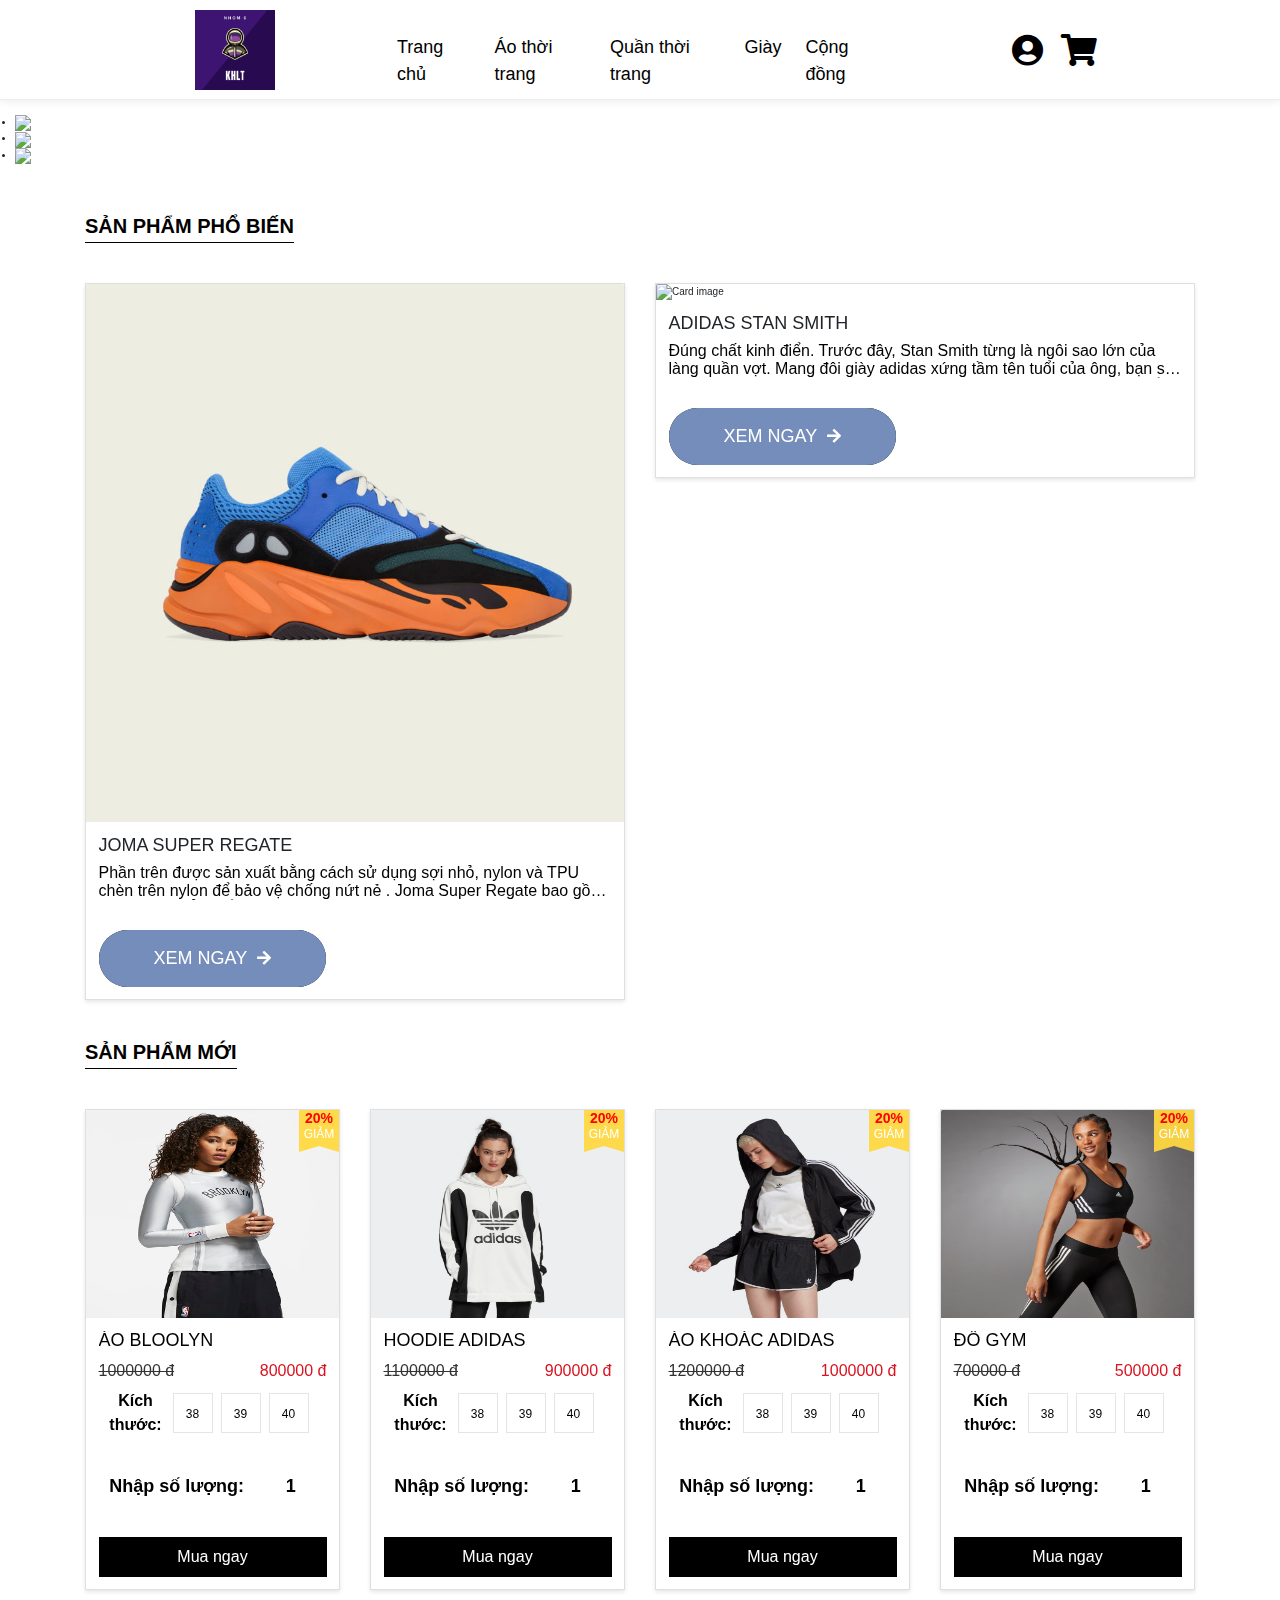
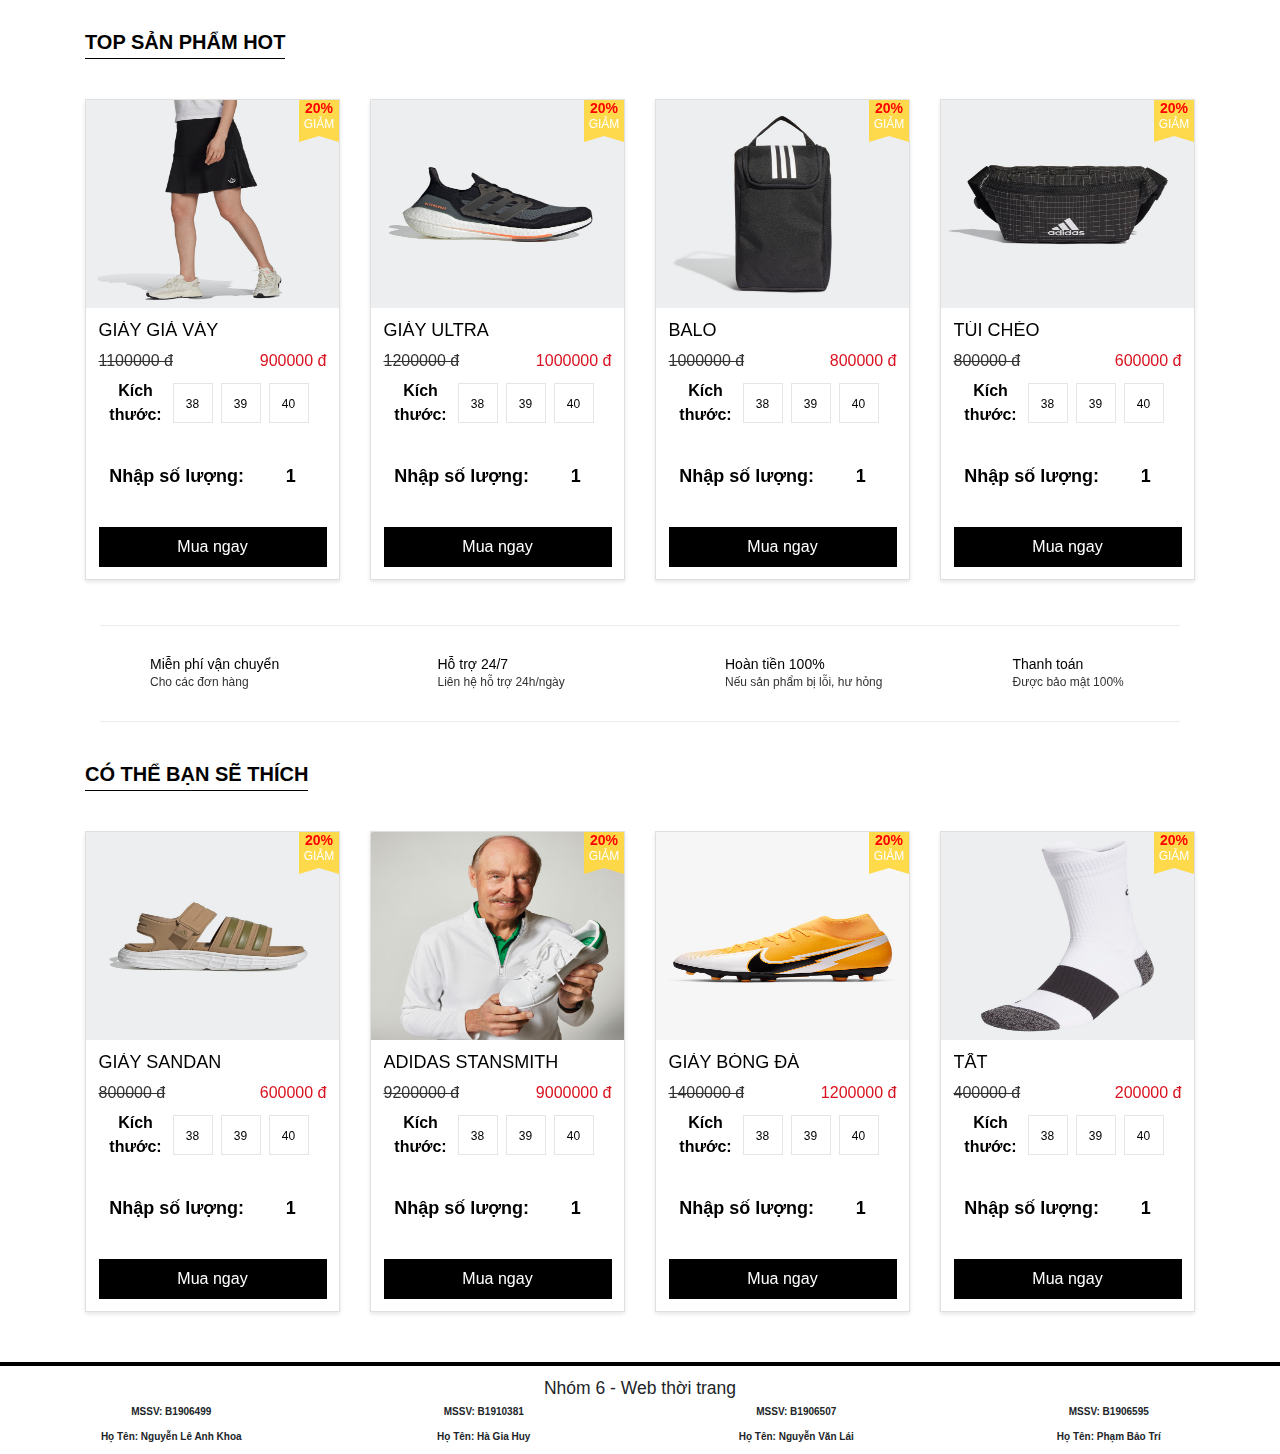
==== index.html @ 8b667617 "hoan thanh web" ====
<!DOCTYPE html>
<html lang="en">

<head>
    <meta charset="UTF-8">
    <meta http-equiv="X-UA-Compatible" content="IE=edge">
    <meta name="viewport" content="width=device-width, initial-scale=1.0">
    <title>Trang chủ</title>
    <!-- Latest compiled and minified CSS -->
    <link rel="stylesheet" href="https://maxcdn.bootstrapcdn.com/bootstrap/4.5.2/css/bootstrap.min.css">

    <script src="https://ajax.googleapis.com/ajax/libs/jquery/3.5.1/jquery.min.js"></script>
    <!-- Latest compiled JavaScript -->
    <script src="https://maxcdn.bootstrapcdn.com/bootstrap/4.5.2/js/bootstrap.min.js"></script>
    <!-- link font chữ -->
    <link rel="stylesheet" href="https://fonts.googleapis.com/css2?family=Roboto:wght@300;400;500;700&display=swap">
    <!-- link icon -->
    <link rel="stylesheet" href="https://cdnjs.cloudflare.com/ajax/libs/font-awesome/5.15.3/css/all.min.css">
    <!-- link css -->
    <link rel="stylesheet" href="./css/base.css">
    <link rel="stylesheet" href="./css/main.css">
    <link rel="stylesheet" href="./css/trangchu.css">
    <link rel="stylesheet" href="./css/productdetail.css">
    <link rel="stylesheet" href="./css/reponsive1.css">
    <script src="https://cdnjs.cloudflare.com/ajax/libs/jquery/3.6.0/jquery.min.js"
        integrity="sha512-894YE6QWD5I59HgZOGReFYm4dnWc1Qt5NtvYSaNcOP+u1T9qYdvdihz0PPSiiqn/+/3e7Jo4EaG7TubfWGUrMQ=="
        crossorigin="anonymous"></script>
    <link href="https://cdnjs.cloudflare.com/ajax/libs/lightslider/1.1.5/css/lightslider.min.css" rel="stylesheet" />
   

</head>


<body>

    <div class="overlay hidden"></div>
    <div id="toast"></div>

    <header class="header ">

        <div class="header__logo d-flex col-xl-12">
            <div href="#" class="div-img col-xl-3">
               <a href="./trangchu" >  <a href="./index.html" ><img src="./img/logo/NHOM 6.png" alt=""></a> </a> 
                <a href="#" class="trangchu">Trang chủ</a>
            </div>
            <div class="col-xl-6">
                <div class="header__navbar ">
                    <a href="index.html" class="trangchu">Trang chủ</a>
                    <ul class="navbar__items d-flex">

                        <li class="navbar__item"> <a href="./ao.html" class="">Áo thời trang</a>

                        </li>
                        <li class="navbar__item"> <a href="./quan.html" class="">Quần thời trang</a>

                        </li>
                        <li class="navbar__item"> <a href="./giay.html" class="">Giày</a>

                        </li>
                        <li class="navbar__item"> <a href="#" class="">Cộng đồng</a>
                        </li>
                    </ul>
                </div>
            </div>
            <div class="col-xl-3 user">
                <a href="dangnhap.html" class=""> <i class="fas fa-user-circle icon-user"></i></a>
                <a href="giohang.html" class=""><i class="fas fa-shopping-cart icon-cart"></i></i></a>
            </div>
        </div>

    </header>
    <!-- slide show -->
    <div class="mt-4 col-md-12">
        <ul id="lightSlider">
            <li>
                <img src="https://brand.assets.adidas.com/image/upload/f_auto,q_auto,fl_lossy/if_w_gt_1920,w_1920/viVN/Images/choose-to-move-all-sports-hp-masthead-fallback-d_tcm337-799677.jpg"
                    class="banner">
            </li>

            <li>
                <img src="https://i.pinimg.com/originals/d0/b6/5c/d0b65c5c53657f897af6862c44d8a5e2.jpg"
                    class="banner">
            </li>
            <li>
                <img src="https://hanaichi.vn/blog/wp-content/uploads/2019/11/adidas-originals-shoes-banner.jpg"
                    class="banner">
            </li>
        </ul>
    </div>
    <!-- end slide show -->
    <div class="product">
        <div class="container">
            <div class="product_popular">
                <h3 class="product__popular title-product">Sản phẩm phổ biến</h3>
                <div class="row" >
                    <div class="col-lg-6 col-sm-12 mb-20">
                        <div class="card" style="width: 100%;">
                            <img class="card-img-top" src="./img/product/addidas1.jpg" alt="Card image"
                                style="width:100%">
                            <div class="card-body">
                                <h4 class="card-title">Joma Super Regate</h4>
                                <p class="card-text custom__name-product" style="font-weight: 400;">Phần trên được sản
                                    xuất bằng cách sử
                                    dụng sợi nhỏ, nylon và TPU chèn trên nylon để bảo vệ chống nứt nẻ
                                    . Joma Super Regate bao gồm công nghệ BẢO VỆ ở cổ chân để tăng cường sức đề kháng
                                    và sự ổn định cho đòn đánh. Joma Super Regate có hệ thống thông gió VTS cho phép thở
                                    và
                                    luồng không khí lớn hơn bên trong giày.
                                    Đế lót EVA định hình sẵn có thể điều chỉnh theo hình dạng của bàn chân.
                                    Đế được sản xuất bằng EVA tự nhiên góp phần tạo đệm cho giày bằng cách
                                    hấp thụ tác động từ bàn chân.</p>
                                <a href="./ProductDetail.html" title="GIÀY ADIDAS 4D FUTURECRAFT"
                                    class="btn btn-buynow">Xem ngay <i class="fas fa-arrow-right"
                                        style="font-size: 16px;margin-left: 5px;"></i></a>
                            </div>
                        </div>
                    </div>
                    <div class="col-lg-6 col-sm-12">
                        <div class="card" style="width: 100%;">
                            <img class="card-img-top" src="https://assets.adidas.com/images/h_840,f_auto,q_auto:sensitive,fl_lossy,c_fill,g_auto/346234afc6624c3cab59ab7300cc9c57_9366/Giay_Stan_Smith_trang_FU9609_01_standard.jpg" alt="Card image"
                                style="width:100%">
                            <div class="card-body">
                                <h4 class="card-title">adidas stan smith</h4>
                                <p class="card-text custom__name-product" style="font-weight: 400;">Đúng chất kinh điển.
                                    Trước đây, Stan Smith từng là ngôi sao lớn của làng quần vợt.
                                    Mang đôi giày adidas xứng tầm tên tuổi của ông, bạn sẽ là ngôi sao đường phố.
                                    Từ trên xuống dưới, đôi giày kinh điển này bắt trọn tinh hoa phong cách của kiểu
                                    dáng nguyên bản năm
                                    1971,
                                    với thiết kế bằng da tối giản và đường nét gọn gàng.</p>
                                <a href="./ProductDetail.html" class="btn btn-buynow">Xem ngay <i
                                        class="fas fa-arrow-right " style="font-size: 16px;margin-left: 5px;"></i></a>
                            </div>
                        </div>
                    </div>
                    
                </div>
            </div>
            <div class="product__new">
                <h3 class="product__ne title-product">Sản phẩm mới</h3>
                <div class="row" id = "listProductNew">
               
                </div>
            </div>
            <div class="product__sale">
                <h3 class="product__sale title-product">Top sản phẩm hot</h3>
                <div class="row" id = "listProductSale">
                   
                </div>
            </div>
            <section class="awe-section-9">
                <div class="section_policy clearfix">
                    <div class="col-12">
                        <div class="owl-policy-mobile">
                            <div class="owl-stage-outer">
                                <div class="owl-stage">
                                    <div class="owl-item">
                                        <div class="section_policy_content">
                                            <a href="">
                                                <img src="https://bizweb.dktcdn.net/100/344/983/themes/704702/assets/policy_images_1.png?1628514159582"
                                                    alt="">
                                                <div class="section-policy-padding">
                                                    <h3>Miễn phí vận chuyển</h3>
                                                    <div class="section_policy_title">Cho các đơn hàng</div>
                                                </div>
                                            </a>
                                        </div>
                                    </div>
                                    <div class="owl-item">
                                        <div class="section_policy_content">
                                            <a href="">
                                                <img src="https://bizweb.dktcdn.net/100/344/983/themes/704702/assets/policy_images_2.png?1628514159582"
                                                    alt="">
                                                <div class="section-policy-padding">
                                                    <h3>Hỗ trợ 24/7</h3>
                                                    <div class="section_policy_title">Liên hệ hỗ trợ 24h/ngày</div>
                                                </div>
                                            </a>
                                        </div>
                                    </div>
                                    <div class="owl-item">
                                        <div class="section_policy_content">
                                            <a href="">
                                                <img src="	https://bizweb.dktcdn.net/100/344/983/themes/704702/assets/policy_images_3.png?1628514159582"
                                                    alt="">
                                                <div class="section-policy-padding">
                                                    <h3>Hoàn tiền 100%</h3>
                                                    <div class="section_policy_title">Nếu sản phẩm bị lỗi, hư hỏng</div>
                                                </div>
                                            </a>
                                        </div>
                                    </div>
                                    <div class="owl-item">
                                        <div class="section_policy_content">
                                            <a href="">
                                                <img src="https://bizweb.dktcdn.net/100/344/983/themes/704702/assets/policy_images_4.png?1628514159582"
                                                    alt="">
                                                <div class="section-policy-padding">
                                                    <h3>Thanh toán</h3>
                                                    <div class="section_policy_title">Được bảo mật 100%</div>
                                                </div>
                                            </a>
                                        </div>
                                    </div>
                                </div>
                            </div>
                        </div>
                    </div>
                </div>
            </section>
            <div class="product__yml">
                <h3 class="product__yml title-product">Có thể bạn sẽ thích</h3>
                <div class="row" id = "listProductYml">
                   
                </div>
            </div>
        </div>
    </div>

    </div>
    <!-- footer -->
    <footer class="footer ">
        <h3 class="footer-title text-center ">
            Nhóm 6 - Web thời trang
        </h3>

        <div class="col-xl-12 container d-flex">
            <div class="col-xl-3  text-center">
              
                <p class="">MSSV: B1906499</p>
                <p class="">Họ Tên: Nguyễn Lê Anh Khoa</p>
            </div>
            <div class="col-xl-3 text-center">
              
                <p class="">MSSV: B1910381</p>
                <p class="">Họ Tên: Hà Gia Huy</p>
            </div>
            <div class="col-xl-3 text-center">
              
                <p class="">MSSV: B1906507</p>
                <p class="">Họ Tên: Nguyễn Văn Lái</p>
            </div>
            <div class="col-xl-3 text-center">
              
                <p class="">MSSV: B1906595</p>
                <p class="">Họ Tên: Phạm Bảo Trí</p>
            </div>
          
        </div>
        <div id="go-to-top">
            <a class="btn-gototop"><i class="fas fa-arrow-up"></i></a>
        </div>
      
        <!-- end modal -->
        <script src="https://ajax.googleapis.com/ajax/libs/jquery/1.11.0/jquery.min.js"></script>
        <script src="https://cdnjs.cloudflare.com/ajax/libs/lightslider/1.1.5/js/lightslider.min.js"></script>
        <script src="./js/script.js"></script>
        <script>
               renderSanphammoi();
        </script>
        
</body>

</html>
---- css/base.css ----
:root {
    --white-color: #fff;
    --black-color:#000;
    --text-color:#333;
    --header-height: 160px;
    --hover-color:#ce3f3f;
    --blue-color: blue;
    --green-color: green;
    --gray-color: gray;
    --yellow-color:yellow;
    --red-color: red;
    --orange-color:orange;
    --violet-color:violet;
}
* {
    box-sizing: inherit;/*kế thừa*/
}
html {
    font-size: 62.5%;
    line-height: 1.6rem;
    font-family: 'Roboto', sans-serif;/*bỏ dấu gạch chân của chữ*/
    box-sizing: border-box;
}
.green {
    background-color: green;
}
.white {
    background-color: #fff;
}
.black {
    background-color: #000;
}
.blue {
    background-color: blue;
}
.gray {
    background-color: gray;
}
.yellow {
    background-color: yellow;
}
.red {
    background-color: red;
}
.orange {
    background-color: orange;
}
.violet {
    background-color: violet;
}
.display {
    display: block;
    transition: 0.8s;
}
.undisplay {
    display: none;
    transition: 0.8s;
}
.white-color {
    color: #fff !important;
}
.btn-buynow:hover > .fi-rs-arrow-right {
    color: #000 !important;
}
body {
    overflow-x: hidden;
}
.custom__name-product {
    font-size: 1.4rem;
    font-weight: 500;
    line-height: 1.8rem;
    margin-bottom:  10px;
    overflow: hidden;
    display: block;
    display: -webkit-box;
    -webkit-box-orient: vertical;
    -webkit-line-clamp: 2;
    color: var(--black-color);
}
.title-news {
    font-size: 18px;
}
.card {
    border-radius: unset !important;
}
.img1 {
    display: block;
}
.img2 {
    display: none;
}
.card:hover .img2 {
    display: block;
}
.card:hover .img1 {
    display: none;
}
.product__new-item {
    color: var(--black-color);
}
.product__new-item:hover {
    text-decoration: none;
    color: var(--black-color);
}
.card-title {
    font-size: 18px;
}
.right {
    float: right;
}
---- css/main.css ----
.header {
    background-color: var(--white-color);
    /* height: var(--header-height); */
    border-bottom: 1px solid #eee;
    /* position:fixed;
    top: 0;
    left: 0;
    right: 0;
    z-index: 999; */
    box-shadow: 0 0 10px rgb(0 0 0 / 10%);
}

.top-link {
    border-bottom: 1px solid #333;
    padding: 5px 0;
}

.social_link {
    display: flex;
    align-items: center;
}

.social-title {
    font-size: 13px;
    margin-right: 10px;
    text-align: center;
    align-items: center;
    font-weight: 500;
}

.login_link {}

.header_link {
    list-style: none;
    display: flex;
    font-size: 13px;
    font-weight: 500;
    vertical-align: middle;
    color: var(--black-color);
}

.header_link li a {
    text-decoration: none;
    color: #000;
}

.header_link li a:hover {
    color: var(--hover-color);
}

.input-search {
    border: 2px solid var(--black-color) !important;
    border-top-left-radius: 3px !important;
    border-bottom-left-radius: 3px !important;

}

.input-search:focus-visible {
    outline: none !important;
}

.search-btn {
    border: 2px solid var(--black-color) !important;
    background-color: var(--black-color) !important;
    border-top-right-radius: 3px !important;
    border-bottom-right-radius: 3px !important;
}

.nav__first {
    padding: 5px 0;
}

.nav-item__first {
    display: flex;
}


.nav-item__first-user {
    display: flex;
    justify-content: center;
    position: relative;
    cursor: pointer;
}

.nav-item__first-user:hover .nav-item__first-menu {
    display: block;
}

.nav-item__first-img {
    margin-left: 8px;
    width: 22px;
    height: 22px;
    border-radius: 50%;
    border: 1px solid rgba(0, 0, 0, 0.1);
}

.nav-item__first-name {
    margin-left: 8px;
    font-size: 1.4rem;
    font-weight: 400;
}

.nav-item__first-menu {
    position: absolute;
    display: none;
    padding-left: 0;
    top: calc(100% + 4px);
    right: 0;
    width: 160px;
    border-radius: 1px;
    background-color: var(--black-color);
    list-style: none;
    z-index: 9;
    box-shadow: 0 2px 4px #e0e0e0;
}

.nav-item__first-menu::before {
    content: "";
    border-width: 17px 23px;
    border-style: solid;
    border-color: transparent transparent var(--black-color) transparent;
    position: absolute;
    right: 0px;
    top: -26px;
}

.nav-item__first-menu::after {
    content: "";
    display: block;
    position: absolute;
    top: -8px;
    right: 0;
    width: 65%;
    height: 8px;
    /* background-color: var(--hover-color); */
}

.nav-item__first-item a {
    text-decoration: none;
    color: var(--white-color);
    font-size: 1.4rem;
    display: block;
    padding: 4px 16px;
}

.nav-item__first-item a:first-child {
    border-top-left-radius: 1px;
    border-top-right-radius: 1px;
}

.nav-item__first-item a:first-child {
    border-bottom-left-radius: 1px;
    border-bottom-right-radius: 1px;
}

.nav-item__first-item a:hover {
    /* background-color: #fafafa; */
    color: var(--hover-color);
}

.fi-rs-bell {
    margin-top: 1px;
    margin-right: -10px;
    font-size: 12px;
}

.nav-link__first {
    color: var(--black-color);
    font-weight: 500;
    font-size: 12px;
    padding: 0 20px;
}

.nav-link__first:hover {
    color: var(--black-color);
}

.nav-link__first--separate {
    border-right: 2px solid var(--black-color);
}

.header__second {
    height: 120px;
    display: flex;
    align-items: center;
    margin-top: -10px;
}

.header__second__logo {
    margin-right: 40px;
}

.header__second__logo--img {
    margin-left: 50px;
}

.header__second__search {
    height: 50px;
    background-color: var(--white-color);
    border-radius: 2px;
    flex: 1;
    /* border: 1px solid #ddd; */
    margin-left: 66px;
    box-shadow: 1px 1px;
    display: flex;
    align-items: center;
    box-shadow: 0 1px 6px 0 rgb(32 33 36 / 28%);
}

.header__second__search--input-wrap {
    flex: 1;
    position: relative;
}

.header__second__search-history {
    position: absolute;
    top: 210%;
    left: 0;
    width: calc(100% - 20px);
    background-color: var(--white-color);
    border-radius: 2px;
    box-shadow: 0 1px 5px #999;
    display: none;
    z-index: 9;
}

.header__second__search-history-heading {
    margin: 8px 14px;
    font-size: 1.4rem;
    color: #999;
    font-weight: 400;
}

.header__second__search-history-list {
    padding-left: 0;
    list-style: none;
    margin: 6px 0 0;
}

.header__second__search-history-item {
    height: 38px;
    padding: 0 12px;
}

.header__second__search-history-item:last-child {
    border-bottom-left-radius: 2px;
    border-bottom-right-radius: 2px;
}

.header__second__search-history-item:hover {
    background-color: #fafafa;
}

.header__second__search-history-item a {
    text-decoration: none;
    font-size: 1.6rem;
    color: var(--text-color);
}

.header__second__search--input {
    width: 100%;
    height: 100%;
    border: none;
    outline: none;
    font-size: 1.4rem;
    color: var(--text-color);
    padding: 0 16px;
}

.header__second__search--input:focus~.header__second__search-history {
    display: block;
}

.header__second__search--btn {
    background-color: var(--black-color);
    border: none;
    height: 38px;
    border-radius: 3px;
    padding: 10px 20px;
    margin-right: 4px;

}

.header__second__search--btn:hover {
    background-color: rgba(0, 0, 0, 0.7);
}

.header__second__search--btn-icon {
    font-size: 1.6rem;
    color: var(--white-color);
}

.header__second__cart {
    width: 100px;
    text-align: center;
}

.header__second__like {
    width: 100px;
    text-align: center;
    margin-left: 60px;
}

.header__second__cart--icon {
    font-size: 24px;
    color: var(--black-color);
    margin-right: 20px;
    position: relative;
}

.header__second__like--icon {
    font-size: 24px;
    color: var(--black-color);
    margin-left: 10px;
    position: relative;
}

.header__second__cart--icon:hover,
.header__second__like--icon:hover {
    text-decoration: none;
    color: var(--hover-color);
    /* background-color: var(--hover-color); */
    border-radius: 50%;
    padding: 3px 4px 3px 4px;
}

.header__second__like--notice {
    position: absolute;
    background-color: #d9121f;
    color: var(--white-color);
    padding: 1px 6px;
    font-size: 10px;
    border-radius: 50%;
    top: -3px;
    right: -7px;
}

.header__second__cart--notice {
    position: absolute;
    background-color: #d9121f;
    color: var(--white-color);
    padding: 1px 6px;
    font-size: 10px;
    border-radius: 50%;
    top: -3px;
    right: -7px;
}

.item-car {
    float: right;
    margin-left: 55px;
}

.item-like {
    float: right;
}

.header_nav {
    padding: 8px 0;
}

.header_nav-list {
    position: relative;
}

.header_nav-list-item {
    display: inline-block;
    margin: 0 5px;
    float: none;
}

.header_nav-list-item>a {
    padding: 8px 15px;
    color: var(--black-color);
    text-transform: uppercase;
    font-weight: 500;
    text-decoration: none;
    font-size: 16px;
}

.header_nav-list-item>a:hover {
    color: var(--hover-color);
}

/* .dropdown:hover {
    background-color: red;
} */
.mega-content {
    display: none;
    background: #fff none repeat scroll 0 0;
    text-align: left;
    margin: 0;
    padding: 10px;
    position: absolute;
    top: 24px;
    left: 0;
    z-index: 99;
    width: 100%;
    box-shadow: 0 2px 8px 0 rgb(0 0 0 / 10%);
    max-height: 600px;
    overflow-y: auto;
}

.has-mega:hover>.mega-content {
    display: block;
    opacity: 1;
    visibility: visible;
    animation: growDown 500ms ease-in-out forwards;
    transform-origin: top center
}

@keyframes growDown {
    0% {
        transform: scaleY(0)
    }

    80% {
        transform: scaleY(1.1)
    }

    100% {
        transform: scaleY(1)
    }
}

.level0 {
    display: flex;
    flex-wrap: wrap;
}

.level1 {
    text-align: left;
    padding: 10px;
    list-style: none;
}

.hmega {
    color: var(--black-color) !important;
    text-transform: uppercase;
    font-weight: bold;
    margin-bottom: 10px;
    display: inline-block;
    font-size: 13px;

}

.hmega:hover {
    color: var(--hover-color) !important;
    text-decoration: none;
    cursor: pointer;
}

ul .level1 {
    margin-bottom: 15px;
}

ul .level1 li a {
    text-transform: none !important;
    color: #666;
    font-size: 15px;
    line-height: 1.8;
    text-decoration: none !important;
}

ul .level1 li a:hover {
    color: var(--hover-color);
    border-bottom: 1px solid var(--hover-color);
}

#trigger-mobile {
    font-size: 30px;
    float: left;
    display: none;
    text-align: left;
    margin-top: 7px;
    margin-right: 5px;
    margin-bottom: 8px;
    cursor: pointer;
}

.mobile_cart {
    display: none;
}

.mobile-main-menu {
    height: 100%;
    overflow-y: auto;
    width: 290px;
    position: fixed;
    background-color: #fff;
    z-index: 999999 !important;
    top: 0 !important;
    left: 0 !important;
    transition: transform 0.8s;
    transform: translateX(-290px);
}

.xyz {
    transform: translateX(0);
}

.overlay {
    background-color: rgba(0, 0, 0, 0.5);
    position: fixed;
    top: 0;
    left: 0;
    right: 0;
    bottom: 0;
    z-index: 9999;
    cursor: pointer;
}

.drawer-header {
    background-color: #000;

}

.drawer-header a {
    text-decoration: none;
    color: #fff;
}

.drawer-header--auth {
    display: flex;
    -webkit-box-align: center;
    align-items: center;
    margin: 0px 16px;
    margin-top: 0;
    padding: 15px 0;
}

._object {
    width: 40px;
    height: 40px;
    margin-right: 16px;
    border-radius: 50%;
    overflow: hidden;
}

._object img {
    border: 0 none;
    max-width: 100%;
    height: auto;
}

._body {
    font-size: 12px;
}

.ul-first-menu {
    flex: 1 1 auto;
    margin: 0;
    padding: 0;
    position: relative;
    list-style: none;
    border-bottom: 1px solid rgba(0, 0, 0, 0.12);
    padding-top: 8px;
    padding-bottom: 8px;
}

.ul-first-menu li {
    display: flex;
    position: relative;
    align-items: center;
    justify-content: flex-start;

}

.ul-first-menu li a {
    display: block;
    padding: 5px 10px;
    color: #000;
    width: 100%;
    line-height: 1.3;
    font-size: 14px;
    text-decoration: none;
}

.la-scroll-fix-infor-user {
    overflow: auto;
}

.la-title-nav-items {
    padding: 10px;
    color: #757575;
    font-size: 14px;
    text-transform: uppercase;
    padding-bottom: 0;
}

.la-nav-list-items {
    height: 55vh;
    position: relative;
    background: #fff;
    overflow-y: auto;
    padding: 0;
}

.ng-scope {
    width: 100%;
    float: left;
    padding: 0px;
    border-bottom: 1px solid rgba(0, 0, 0, 0.6);
    position: relative;
    overflow: hidden;
}

.ng-scope a {
    display: block;
    color: #444;
    font-size: 14px;
    width: 100%;
    height: 100%;
    padding: 10px;
    padding-right: 20px;
    position: relative;
    text-decoration: none;
}

.ng-scope a i {
    padding: 3px 0;
    position: absolute;
    right: 10px;
    top: 50%;
    transform: translate(0, -50%);
    height: 25px;
    width: 25px;
    line-height: 25px;
    color: #333;
    text-align: center;
}

.ul-has-child1 {
    display: none;
    padding-left: 10px;
}

.hidden {
    display: none;
}

.ng-has-child2 {
    border: none;
    width: 100%;
    float: left;
    padding: 0px;
    position: relative;
    overflow: hidden;
}

.ul-has-child2 {
    padding-left: 20px;
    /* display: none; */
}

.ul-has-child2 li {
    border: none;
}

.mobile-support {
    padding: 10px;
}

.mobile-support li {
    display: table;
    font-size: 16px;
}

.mobile-support li a:hover {
    color: var(--hover-color);
}

.mobile-support li a {
    color: #000;
}

.mobile-support li i {
    display: table-cell;
    width: 20px;
}

.drawer-text-support {
    color: #757575;
    font-size: 14px;
    text-transform: uppercase;
}

.list-like-noicte {
    position: relative;
}

/* end sửa header */
.header__third {}

.nav__third {
    justify-content: center;
    margin-top: -10px;
}

.nav-item__third {
    margin: 0 10px;
}

.nav-link__third {
    text-transform: uppercase;
    color: var(--black-color);
    font-weight: 600;
    font-size: 16px;
}

.nav-link__third:hover {
    color: var(--hover-color);
    /* border-bottom: 1px solid var(--hover-color); */
}

.fi-rs-caret-down {
    vertical-align: middle;
}

.sub-menu-1 {
    display: none;
    background-color: var(--white-color);
    margin-left: -15px;
    box-shadow: 0 2px 4px 0 rgba(0, 0, 0, 0.1);
}

.sub-menu-1 ul {
    list-style: none;

}

.sub-menu-1--link {
    text-transform: uppercase;
    text-decoration: none;
    font-size: 12px;
    color: var(--black-color);
    align-items: start;
    font-weight: 500;
    /* vertical-align: middle; */
}

.sub-menu-1--link:hover {
    text-decoration: none;
    color: var(--hover-color);
}

.header__third ul li:hover .sub-menu-1 {
    display: block;
    position: absolute;
}

.header__third ul li:hover .sub-menu-1 ul {
    display: block;
    margin: 10px;
}

.header__third ul li:hover .sub-menu-1 ul li {
    width: 150px;
    padding: 10px;
    border-bottom: 1px solid #000;
    background: transparent;
    border-radius: 0;
    text-align: left
}

.header__third ul li:hover .sub-menu-1 ul li:last-child {
    border-bottom: none;
}

.fi-rr-caret-right {
    display: right;
    font-size: 16px;
    margin-left: 10px;
    vertical-align: middle;
    /* margin-top: 5px; */
}

.sub-menu-2 {
    display: none;
    box-shadow: 0 2px 4px 0 rgba(0, 0, 0, 0.1);
    background-color: var(--white-color);
}

.hover-me:hover .sub-menu-2 {
    position: absolute;
    display: block;
    margin-top: -40px;
    margin-left: 140px;
}

.img-icon {
    width: 20px;
    height: 20px;
    /* vertical-align: middle; */
    margin-right: 10px;
}

/* content */
/* slide show */
.awe-section-1 {
    margin-bottom: 0;
}

/* end slide show */
.carousel-inner img {
    width: 100%;
    height: 100%;

}

.content {
    margin-top: 160px;
}

/* .slideshow {
    background-color: rgba(0,0,0, 0.5)
} */
.carousel-caption {
    left: 60% !important;
    top: 70% !important;
}

.click-slideshow {
    background-color: rgba(0, 0, 0, 0.5);
    color: var(--white-color);
    border-radius: 5px;
    padding: 15px 15px;
    line-height: 36px;
    font-weight: 600;
    font-size: 14px;

}

.click-slideshow:hover {
    color: var(--hover-color);
    background-color: transparent;
    border: 2px solid rgba(0, 0, 0, 0.5);
    text-decoration: none;
}

.fi-rs-arrow-right {
    font-size: 14px;
    color: var(--black-color);
    margin-left: 20px;
}

.click-slideshow:hover>.fi-rs-arrow-right {
    color: var(--white-color);
}

.active {
    color: var(--hover-color) !important;
}

/* sản phẩm phổ biến */
.title-product {
    text-align: start;
    margin: 40px 0;
    text-transform: uppercase;
    color: var(--black-color);
    font-weight: 600;
    font-size: 20px;
    border-bottom: 1px solid var(--black-color);
    padding-bottom: 4px;
    display: inline-flex;
}

.title-product1 {
    text-align: center;
    font-size: 30px;
    font-weight: 600;
    margin: 40px 0;
    text-transform: uppercase;
}

.btn-buynow {
    border: 1px solid var(--black-color);
    background: none;
    padding: 10px 20px;
    font-size: 18px;
    cursor: pointer;
    margin: auto;
    border-radius: unset;
    text-transform: uppercase;
    transition: 0.8s;
    color: var(--white-color);
    position: relative;
    overflow: hidden;
    /* border-radius: 4px; */
}

.btn-buynow::before {
    content: "";
    position: absolute;
    left: 0;
    width: 100%;
    height: 0%;
    background: var(--black-color);
    transition: 0.8s;
    z-index: -1;
    border-radius: 50% 50% 0 0;
    bottom: 0;
    height: 180%;

}

.btn-buynow:hover {
    text-decoration: none;
    color: var(--black-color) !important;
}

.btn-buynow:hover::before {
    height: 0%;
}

.price-color {
    color: #d9121f;
    font-size: 16px;
}

.card {
    position: relative;
    box-shadow: 0 2px 4px 0 rgba(0, 0, 0, 0.1);
    transition: transform linear 0.1s;
    will-change: transform;
}

.card:hover {
    transform: translateY(-8px);
    box-shadow: 0 1px 20px 0 rgba(0, 0, 0, 0.05);
}

.sale-off {
    position: absolute;
    top: 0;
    right: 0;
    width: 40px;
    height: 36px;
    background-color: rgba(255, 216, 64, 0.94);
    text-align: center;
}

.sale-off::after {
    content: "";
    position: absolute;
    left: 0;
    right: 0;
    bottom: -6px;
    border-width: 0 20px 6px;
    border-style: solid;
    border-color: transparent rgba(255, 216, 64, 0.94) transparent rgba(255, 216, 64, 0.94);
}

.sale-off-percent {
    color: red;
    font-weight: 600;
    font-size: 1.4rem;
    line-height: 1.6rem;
    position: relative;
}

.sale-off-label {
    color: var(--white-color);
    font-size: 1.2rem;
    line-height: 1.2rem;
}

.product__price {
    display: flex;
    justify-content: space-between;
}

.product__price p {
    margin: 0;
}

.product__price-old {
    color: var(--text-color);
    text-decoration: line-through;
}

.product__price-new {}

/* .shoesnews {
    background-color: #f5f5f7;
} */
.shoesnews__title {
    font-weight: 400;
    font-size: 20px;
    text-align: center;
    text-transform: uppercase;
    margin: 40px 0;
    border-bottom: 1px solid var(--black-color);
    padding-bottom: 4px;
}

.card-text {
    font-size: 16px;
}

.shoesnews__all {
    display: flex;
    justify-content: center;
    padding: 10px 20px;
    /* background-color: var(--black-color); */
    margin-top: 20px;
    cursor: pointer;
}

.shoesnews__all-tittle {
    color: var(--black-color);
    font-weight: 500;
    font-size: 16px;
    margin-right: 8px;
    margin-top: -3px;
}

.shoesnews__all-tittle:hover {
    color: var(--black-color);
    text-decoration: none;
}

.fi-rs-angle-right {
    font-size: 16px;
}

/* footer */
.footer {
    border-top: 4px solid var(--black-color);
    margin-top: 50px;
    padding-top: 12px;
}

.footer__heading {
    font-size: 1.4rem;
    text-transform: uppercase;
    color: var(--black-color);
    margin-bottom: 10px;
}

.footer__list {
    padding-left: 0;
    list-style: none;
}

.footer__item {
    font-size: 18px;
    line-height: 1.5rem;
    vertical-align: middle;
}

.footer__item p {
    color: #737373;
}

.footer__item--link {
    font-size: 18px;
    color: #737373;
    padding: 2px 0;
    display: block;
    line-height: 3.2rem;
}

.footer__item-icon {
    margin-right: 10px;
    vertical-align: middle;
}

.footer__item--link-icon {
    margin-right: 12px;
}

.footer__item--link:hover {
    color: var(--hover-color);
    text-decoration: none;
}

.footer__bottom {
    padding: 10px 0;
    background-color: #f5f5f5;
    display: block;
}

.footer__text {
    margin: 0;
    text-align: center;
    font-size: 1.2rem;
}

#go-to-top {
    position: fixed;
    width: 45px;
    height: 45px;
    background-color: var(--black-color);
    bottom: 75px;
    right: 10px;
    text-align: center;
    line-height: 50px;
    display: none;
    border-radius: 50%;
}

.btn-gototop {
    color: var(--white-color);
    font-size: 18px;


}

.btn-gototop:hover {
    text-decoration: none;
    color: var(--white-color);
}

.breadcrumb {
    box-shadow: 0 1px 6px 0 rgb(32 33 36 / 28%);
    background-color: #fff;
    color: var(--black-color);
}

.checkbtn {
    display: none;
    margin-right: 20px;
}

.checkdl1 {
    display: none;
}

/* list like */
.listlike {
    margin-top: 30px;
}

.hover-icon {
    background: #fff;
    border-radius: 25px;
    opacity: 0;
    -webkit-transition: 0.6s;
    transition: 0.6s;
    padding: 5px;
    display: hidden;
    bottom: 40%;
    right: 0;
    position: absolute;
    margin-bottom: 0;
    z-index: 999;
}

.card:hover .hover-icon {
    right: 10px;
    opacity: 1;
    display: block;
}

.btn-add-to-cart {
    font-size: 18px;
    font-weight: 400;
    line-height: 36px;
    width: 36px;
    height: 36px;
    padding: 0;
    -webkit-transition: .6s;
    transition: .6s;
    text-align: center;
    color: #333;
    border-radius: 100%;
    background: #fff;
    display: block;
}

.btn-add-to-cart:hover,
.quickview:hover {
    background-color: #000;
    color: #fff;
}

.quickview {

    font-size: 18px;
    font-weight: 400;
    line-height: 36px;
    width: 36px;
    height: 36px;
    padding: 0;
    margin-top: 10px;
    -webkit-transition: .6s;
    transition: .6s;
    text-align: center;
    color: #333;
    border-radius: 100%;
    background: #fff;
    display: block;
}

.main-img-2 {
    position: relative;
    height: 400px;
    max-width: 500px;
}

.main-img-2 img {
    width: 370px;
    max-height: auto;
    position: absolute;
    top: 0;
    bottom: 0;
    left: 0;
    right: 0;
    margin: auto;
}

.all-img-2 {
    height: auto;
    opacity: 1;
    list-style: none;
    display: flex;
    padding: unset;
}

.all-img-2 li {
    display: inline block;
}

.img-item-2 img {
    width: 90px;
    cursor: pointer;
    padding: 5px 3px;
}

.shopnow2 {
    width: 250px;
    height: 40px;
    background: #000;
    color: var(--white-color);
    font-size: 16px;
    font-weight: 500;
    vertical-align: middle;
    position: relative;
    overflow: hidden;
    border: 1px solid var(--black-color);
}

.shopnow2:hover {
    background: none;
    color: #000;
}

.circlecheck {
    margin: unset !important;
    width: 20% !important;
}

.product-name a {
    color: #000;
    text-decoration: none;
    font-size: 18px;
}

.status-product,
.infor-oder {
    font-size: 14px;
    padding: 5px 0;
}

.special-price {
    color: var(--hover-color);
    font-size: 16px;
    padding: 10px 0;
}

.price-old {
    font-size: 16px;
    color: #999;
    padding-bottom: 10px;
}

.product-description {
    font-size: 14px;
    height: 5.6rem;
    line-height: 1.8rem;
    overflow: hidden;
    display: -webkit-box;
    -webkit-box-orient: vertical;
    -webkit-line-clamp: 3;
    padding-bottom: 10px;
}

.btn-default {
    position: absolute;
    right: -15px;
    top: -12px;
    width: 30px;
    font-size: 14px;
    height: 30px;
    text-align: center;
    line-height: 2px;
    border-radius: 50%;
    background: #000;
    color: #fff;
    padding: 0;
}

.awe-section-9 {
    margin-top: 45px;
}

.owl-policy-mobile {
    padding: 30px 0;
    border-top: 1px solid #ededed;
    border-bottom: 1px solid #ededed;
}

.owl-stage-outer {
    position: relative;
    overflow: hidden;
    -webkit-transform: translate3d(0, 0, 0);
}

.owl-stage {
    transform: translate3d(0px, 0px, 0px);
    transition: all 0s ease 0s;
    width: 1150px;

}

.owl-item {
    width: 287.5px;
    min-height: 1px;
    float: left;
    -webkit-backface-visibility: hidden;
}

.section_policy_content {
    position: relative;
}

.section_policy_content a {
    text-decoration: none;
}

.section_policy_content img {
    max-width: 40px;
    position: absolute;
    left: 0;
    top: 50%;
    transform: translate(0, -50%);
}

.section-policy-padding {
    padding-left: 50px;
}

.section-policy-padding h3 {
    font-size: 14px;
    font-weight: 500;
    margin: 0;
    color: #000;
}

.section_policy_title {
    font-size: 12px;
    color: #333;
}

.card-title {
    text-transform: uppercase;
}

.home-product-item__action {
    justify-content: center;
    margin: 6px 10px 0;

}

.home-product-item__action .muangay {
    padding: 8px 14px;
    border-radius: 8px;
    color: black;
    text-decoration: none;
    background: #ccc;
    font-weight: 600;
}

.home-product-item__like {
    font-size: 1.4rem;
}

i.home-product-item__like-icon-fill {
    color: #d63d30;
    display: none;
}

.home-product-item__like--liked .home-product-item__like-icon-fill {
    display: inline-block;
}

.home-product-item__like--liked .home-product-item__like-icon-empty {
    display: none;
}

.home-product-item__rating {
    font-size: 1rem;
    transform: scale(0.8);
    transform-origin: right;
    color: #d5d5d5;
    margin: -1px 0 0 auto;
}

.home-product-item__star--gold {
    color: yellow;
}

.home-product-item__sold {
    margin-left: 6px;
    font-size: 1.2rem;
    color: var(--text-color);
}

.product__color {
    padding: 10px 0;
    margin-bottom: unset !important;
}

.product__item {
    max-height: 540px;
    margin-bottom: 24px;
}

.card-img-top {
    width: 100%;
    height: 208px;
    cursor: pointer;
}

.product_popular .card-img-top {
    height: 100%
}

.user {
    height: 60px;
}

.user i {
    font-size: 32px;
    line-height: 60px;
    color: black;
}

.search-box {
    width: 42px;
    height: 42px;
    background-color: #242628;
    position: relative;
    overflow: hidden;
    transition: all 0.5s ease;
    border-radius: 15px;
    margin: auto 0;
}

.search-box.open {
    width: 420px;
}

.search-input {
    width: 100%;
    height: 100%;
    border: none;
    box-shadow: none;
    background: transparent;
    color: #fff;
    padding: 20px 100px 20px 35px;
    font-size: 16px;
}

.btn-search {
    color: white;
    outline: none;
    border: none;
    width: 42px;
    height: 42px;
    position: absolute;
    right: 0;
    top: 0;
    cursor: pointer;
    font-size: 30px;
}

.btn-search i {
    font-size: 24px;
    line-height: 50px;
}

.soluong,
.product__wap-change input {
    font-size: 18px;
    font-weight: bold;
    margin: auto;
}
.title{
    text-align: center;
    font-size: 18px;
    font-weight: bold;
}

.footer{
    font-weight: bold;
}
---- css/trangchu.css ----
* {
    margin: 0;
    padding: 0;
    font-family: tahoma, arial, sans-serif, 'lucida grande';
}

/* CSS của menu */
.header {
    padding: 0 85px;
    height: 100px;
}

.header img {
    height: 80px;

}
.header__logo {
height: 100%;
}

.div-img {
    text-align: center;
    display: flex;
    justify-content: center;
    margin:auto;
}
.div-img .trangchu{
    display: none;
}
/* .header__navbar .trangchu{
    display: block;
} */
.user {
    display: flex;
    margin: auto;
    justify-content: center;
    font-size: 24px;
}

.icon-user {
    margin: 0 18px;
}

.header__navbar {
    margin-top: 24px;
    height: 46px;
    display: flex;
  
}


.navbar__items {
    list-style: none;
    justify-content: space-between;
}

.navbar__item {
    margin: 0 12px;
    font-size: 18px;
    padding: 10px 0 15px 0;
    cursor: pointer;
}
.trangchu{
    margin: 0 12px;
    font-size: 18px;
    padding: 10px 0 15px 0;
    cursor: pointer;
    color: black;
    text-decoration: none;
}
.navbar__item a {
    text-decoration: none;
    color: black;
}

.navbar__item:hover a {
    color: skyblue;
    text-decoration: none;
}

.header-active{
    position: fixed;
    top: 0;
    left: 0;
    z-index: 10;
    height: 100px;
    background: white;
    padding: 0;

}
.header-active .div-img img{
    display: none;
}
.header-active .div-img .trangchu{
    display: block;
    font-size: 24px;
    font-weight: bold;
}
.header-active .header__navbar .navbar__items{
    width: 100%;
    justify-content: space-around;
}
.header-active .header__navbar .trangchu{
    display: none;
}
.banner {
    width: 100%;
}

.menu ul li {
    display: inline-block;
    padding: 10px 20px;
    text-transform: uppercase;
}

.menu img {
    margin-bottom: 0px 15px -20px;
}

.menu img:hover {
    opacity: 0;
}

/* CSS của slice */
.slice {
    position: relative;
}

.btn:hover {
    background-color: #464444;
}

.btn {
    padding: 15px 55px;
    background-color: #758dba;
    border-radius: 30px;
    color: #fff;
    font-size: 18px;
    text-transform: uppercase;
    cursor: pointer;
    border: none;
    margin-top: 20px;
}


/* CSS của phần khung thông tin khách hàng */
.txt{
    padding-left: 470px;
    font-size: 25px;
    margin-top: 15px;
}


.area{
    margin-left: 470px;
    border: 1px solid;
    border-radius: 5px;
    width: 500px;
}

/* CSS của footer */
.about{
    margin-top: 50px;
    width: 400px;
    float: left;
}

.about #trai{
    width: 240px;
    height: 38px;
    margin-right: 20px;
    float: left;
    margin-top: 15px;
}

.about #phai{
    font-size: 16px;
    width: 245px;
    float: left;
    color: #6c6666;

}

.contact{
    margin-top: 50px;
    width: 300px;
    float: left;
}

.contact p{
    font-size: 16px;
    margin-top: 10px;
    color: #6c6666;
}

.contact span{
    font-size: 20px;
    font-weight: bold;
}

.link{
    margin-top: 50px;
    width: 500px;
    float: left;
}

.link p{
    font-size: 16px ;
    margin-top: 45px;
    color: #6c6666;
}


.thongtin{
  margin: 24px 0 32px 0;
}

.select-swap{
    display: flex;
}
.product__amount-item{
    display: flex;
}





  /* ======= Toast message ======== */

  #toast {
    position: fixed;
    top: 32px;
    right: 32px;
    z-index: 999999;
  }
  
  .toast {
    display: flex;
    align-items: center;
    background-color: #fff;
    border-radius: 2px;
    padding: 20px 0;
    min-width: 400px;
    max-width: 450px;
    border-left: 4px solid;
    box-shadow: 0 5px 8px rgba(0, 0, 0, 0.08);
    transition: all linear 0.3s;
    opacity: 1;
  }
  
  @keyframes slideInLeft {
    from {
      opacity: 0;
      transform: translateX(calc(100% + 32px));
    }
    to {
      opacity: 1;
      transform: translateX(0);
    }
  }
  
  @keyframes fadeOut {
    to {
      opacity: 0;
    }
  }
  
  .toast--success {
    border-color: #47d864;
  }
  
  .toast--success .toast__icon {
    color: #47d864;
  }
  
  .toast--info {
    border-color: #2f86eb;
  }
  
  .toast--info .toast__icon {
    color: #2f86eb;
  }
  
  .toast--warning {
    border-color: #ffc021;
  }
  
  .toast--warning .toast__icon {
    color: #ffc021;
  }
  
  .toast--error {
    border-color: #ff623d;
  }
  
  .toast--error .toast__icon {
    color: #ff623d;
  }
  
  .toast + .toast {
    margin-top: 24px;
  }
  
  .toast__icon {
    font-size: 24px;
  }
  
  .toast__icon,
  .toast__close {
    padding: 0 16px;
  }
  
  .toast__body {
    flex-grow: 1;
  }
  
  .toast__title {
    font-size: 16px;
    font-weight: 600;
    color: #333;
  }
  
  .toast__msg {
    font-size: 14px;
    color: #888;
    margin-top: 6px;
    line-height: 1.5;
  }
  
  .toast__close {
    font-size: 20px;
    color: rgba(0, 0, 0, 0.3);
    cursor: pointer;
  }
---- css/productdetail.css ----
.product__detail {
    margin: 35px 0;
}
.all-img {
    float:left;
    list-style: none;
}
.img-item img{
    width: 100px;
    cursor: pointer;
    margin: 5px 0;
}
#main-img {
    float: left;
    max-width: 500px;
}
#main-img img {
    width: 100%;
    margin-left: 30px;
    margin-top: 15px;
    background-size: cover;
    background-position: center;
    
}
.product__name h2 {
    font-size: 20px;
    margin-bottom: 10px;
    line-height: 35px;
}
.product__price h2{
    color: #d9121f;
    margin-bottom: 10px;
}
.product__color {
    margin-bottom: 30px;
}
.product__color-item {
    width: 40px;
    height: 40px;
    border-radius: 50%;
    border:3px solid #eee!important;
    cursor: pointer;
}

.product__color-item:focus {
    outline:none;
    border:3px solid #333!important;
}

.option-swap {
    display: inline-block;
    margin-right: 8px;
    margin-bottom: 30px;
    position: relative;
    font-size: 16px;
    
}
.visually-hidden{
    /* position: absolute; */
    /*height: 1px;
    width: 1px;
    overflow: hidden;
    clip: rect(1px,1px,1px,1px);
    white-space: nowrap; */
    /* display: none; */
    cursor: pointer;
}
.label-css {
    /* cursor: pointer;
    outline:none;
    -webkit-box-flex: 1;
    flex-grow: 1;
    display: flex;
    -webkit-box-align: center;
    align-items: center;
    -webkit-box-pack: center;
    justify-content: center;
    background: rgb(255, 255, 255);
    color: rgb(17, 17, 17);
    box-shadow: rgb(229 229 229) 0px 0px 0px 1px;
    border:1px solid rgb(229 229 229); 
    height:40px; */
    display:block;
    margin: 0;
    width: 60px;
    height: 40px;
    line-height:40px;
    position: relative;
    font-size: 16px;
    font-weight: 500;
    text-align: center;
    cursor: pointer;
    border: 1px solid #e5e5e5;
    background: #fff;
}
input[type="radio"] + .label-css::after{
    content:"";
    position: absolute;
    border-radius: 50%;
    transition: all 0.3s ease;
    box-sizing:  border-box;
}
.label-css:checked {
    border:1px solid #000;
    background-color: #000;
    /* outline: unset;
    border: unset; */
    color: #fff;
}
.product__wrap {
    display: flex;
    justify-content: space-between;
    margin: 30px 0;
}
.product__wrap label{
    font-size: 16px;
    margin-right: 15px;
}
.product__wrap input {
    width: 50px;
    height: 40px;
}
.control {
    border-radius: unset;
    border: 1px solid var(--black-color);
    background-color: var(--white-color);
    font-size: 25px;
    text-align: center;
    vertical-align: middle;
}
.text-input {
    text-align: center;
    font-size: 16px;
    font-weight: 500;
    border: unset;
    border-radius: unset;
    vertical-align: middle;
}
.add-cart {
    width: 200px;
    height: 40px;
    background:none;
    color: var(--white-color);
    font-size: 16px;
    transition: 0.8s;
    font-weight: 500;
    position: relative;
    overflow: hidden;
    border: 1px solid #d9121f;
    cursor: pointer;
}
.add-cart::before {
    content:"";
    position: absolute;
    left:0;
    width: 100%;
    height: 0%;
    background-color:#d9121f;
    z-index:-1;
    transition: 0.8s;
    border-radius: 0 0 50% 50%;
    top:0;
    height: 180%;
    
}
.add-cart:hover {
    color: #d9121f;
}
.add-cart:hover::before {
    height:0%;
}
.product__shopnow {
    display: flex;
    justify-content: space-between;
}
.shopnow {
    width: 250px;
    height: 40px;
    background:none;
    color: var(--white-color);
    font-size: 16px;
    font-weight: 500;
    vertical-align: middle;
    position: relative;
    overflow: hidden;
    border: 1px solid var(--black-color);
}
.shopnow::before {
    content:"";
    position: absolute;
    left:0;
    width: 100%;
    height: 0%;
    background-color:var(--black-color);
    z-index:-1;
    transition: 0.8s;
    border-radius: 0 0 50% 50%;
    top:0;
    height: 180%;
    
}
.shopnow:hover {
    color: var(--black-color)
}
.shopnow:hover::before {
    height:0%;
}
.likenow {
    width: 250px;
    height: 40px;
    background:none;
    color: var(--black-color);
    font-size: 16px;
    font-weight: 500;
    border: 1px solid var(--black-color);
    vertical-align: middle;
    position: relative;
    overflow: hidden;
    transition: 1s all ease;
}
.likenow::before{
    background-color: var(--black-color);
    content: "";
    position: absolute;
    top: 50%;
    left: 50%;
    transform: translate(-50%, -50%);
    z-index: -1;
    transition: all 0.6s ease;
    width: 0;
    height: 100%;
}
.likenow:hover::before {
    width: 100%;
}
.likenow:hover {
    text-decoration: none;
    color: var(--white-color);
}
.product__describe-heading {
    font-weight: 500;
    font-size: 30px;
}
.name__product {
    font-size: 16px;
    text-transform: uppercase;
}
.col-11 p {
    font-size: 16px;
    padding: 4px 0;
}
.product__relateto-heading {
    text-align: center;
    margin: 40px 0;
    font-size: 20px;
    text-decoration: underline;
}
.seemore {
    text-align: center;
    margin: 70px 0;
}
.seemore a {
    padding: 20px 50px;
    border: 2px solid var(--black-color);
    color: var(--black-color);
    font-size: 16px;
    text-transform: uppercase;
    position: relative;
    overflow: hidden;
    transition: 1s all ease;
}
.seemore a::before{
    background-color: var(--black-color);
    content: "";
    position: absolute;
    top: 50%;
    left: 50%;
    transform: translate(-50%, -50%);
    z-index: -1;
    transition: all 0.6s ease;
    width: 0;
    height: 100%;
}
.seemore a:hover::before {
    width: 100%;
}
.seemore a:hover {
    text-decoration: none;
    color: var(--white-color);
}
.circlecheck {
    display: block;
    position: relative;
    width: 19%;
    margin: 0 auto;
}
.circlecheck input[type=radio] {
    position: absolute;
    visibility: hidden;
}
.big-img {
    z-index: 9999;
}
.circlecheck label {
    display: block;
    position: relative;
    font-size: 16px;
    line-height: 30px;
    padding: 5px 10px 5px 40px;
    margin: 5px auto;
    height: 30px;
    z-index: 9;
    cursor: pointer;
    -webkit-transition: all 0.25s linear;
}
.circlecheck .outer-circle {
    display: block;
    position: absolute;
    border: 3px solid #aaa;
    border-radius: 100%;
    height: 20px;
    width: 20px;
    top: 10px;
    left: 0px;
    z-index: 5;
    transition: border 0.25s linear;
    -webkit-transition: border 0.25s linear;
}
.circlecheck .outer-circle:before {
    display: block;
    position: absolute;
    content: '';
    border-radius: 100%;
    height: 8px;
    width: 8px;
    top: 3px;
    left: 3px;
    margin: auto;
    transition: background 0.25s linear;
    -webkit-transition: background 0.25s linear;
}

.swatch-element {
    display: inline-block;
    margin-right: 8px;
    position: relative;
    vertical-align: bottom;
}
.swatch-element input {
    display:none;
}
.variant-1 {
    margin: 4px 0 0;
    line-height:normal;
}
.sd {
    display: block;
    margin: 0;
    background: #fff;
    width: 40px;
    height: 40px;
    line-height: 40px;
    position: relative;
    border: 1px solid #e5e5e5;
    font-size: 12px;
    font-weight: 500;
    text-align: center;
    cursor: pointer;
}
.swatch-element input[type=radio].variant-1:checked ~ .sd {
    border: 1px solid #000;
	background: #000;
	color: #fff;
}
/* .sd {
    border: 1px solid #000 !important;
	background: #000 !important;
	color: #fff !important;
} */
.btn-comment {
    width: 60px;
    height:30px;
    background-color: var(--black-color);
    color: var(--white-color);
    text-transform: uppercase;
}
.btn-comment:hover {
    color: var(--white-color);
}
.btn-comment:focus {
    box-shadow: unset;
    border-radius: unset;
}
.body__comment {
    background-color: #eee;
    height: 400px;
    overflow-y: auto;
}
.comment {
    display:flex;
    padding: 10px 5px;
}
.comment-img {
    width:50px;
    height:50px;
    border: 1px solid #ddd;
    border-radius:50%;
}
.comment__content {
    margin-left:  10px;
}
.comment__content-heding {
    display: flex;
}
.comment__content-name {
    margin-right: 10px;
}
.comment__content-content span {
    font-size: 16px;

}
#check {
    display: none;
}
/* alert */
.alert{
    background-color: #fff;
    width: 500px;
    height: 300px;
    position: fixed;
    right: 2%;
    top: 16%;
    z-index: 99999;
    box-shadow: 0 5px 8px rgba(121, 90, 90, 0.08);
    animation: slideInLeft ease 0.6s;
    /* , fadeOut linear 1s 3s forwards */
}
@keyframes slideInLeft {
    from {
        opacity: 0;
        transform:translateX(calc(100% + 32px));
    }
    to {
        opacity: 1;
        transform:translateX(0);
    }
}
@keyframes fadeOut{
    to {
        opacity: 0;
    }
}
.overlay1 {
    position: fixed;
    top: 0;
    left: 0;
    right: 0;
    bottom: 0;
    background-color: rgba(0, 0, 0, 0.3);
    z-index: 9999;
}
.alert__body{
    display:flex;
}
.alert__body-img{
    width: 100px;
    height: 100px;
    margin-right: 20px;
}
.alert__heading {
    height: 18%;
}
.alert__body {
    height: 60%;
}
.alert__footer {
    height: 22%
}
.click__cart {
    display: block;
    padding: 10px;
    background-color:#000;
    color: #fff !important;
    text-align: center;
    text-transform:uppercase;
    cursor: pointer;
    text-decoration: none !important;
}
.alert__body-price {
    color: red;
}
.alert__body-name {
    height: 20px;
}
.header__second__like {
    text-align: right;
    margin-left: 0;
    margin-top: -6px;
}
.product__size,
.product__color {
  display: flex;
  align-items: baseline;
}
.product__size-title,
.product__color-title {
  margin-right: 15px;
}
.product__size-title span,
.product__color-title span {
  font-size: 16px;
}
.ad {
    padding: 0 8px;
      display: block;
      margin: 0;
      background: #fff;
      /* width: 40px; */
      /* height: 40
  px
  ; */
      line-height: 40px;
      position: relative;
      border: 1px solid #e5e5e5;
      font-size: 12px;
      font-weight: 500;
      text-align: center;
      cursor: pointer;
}
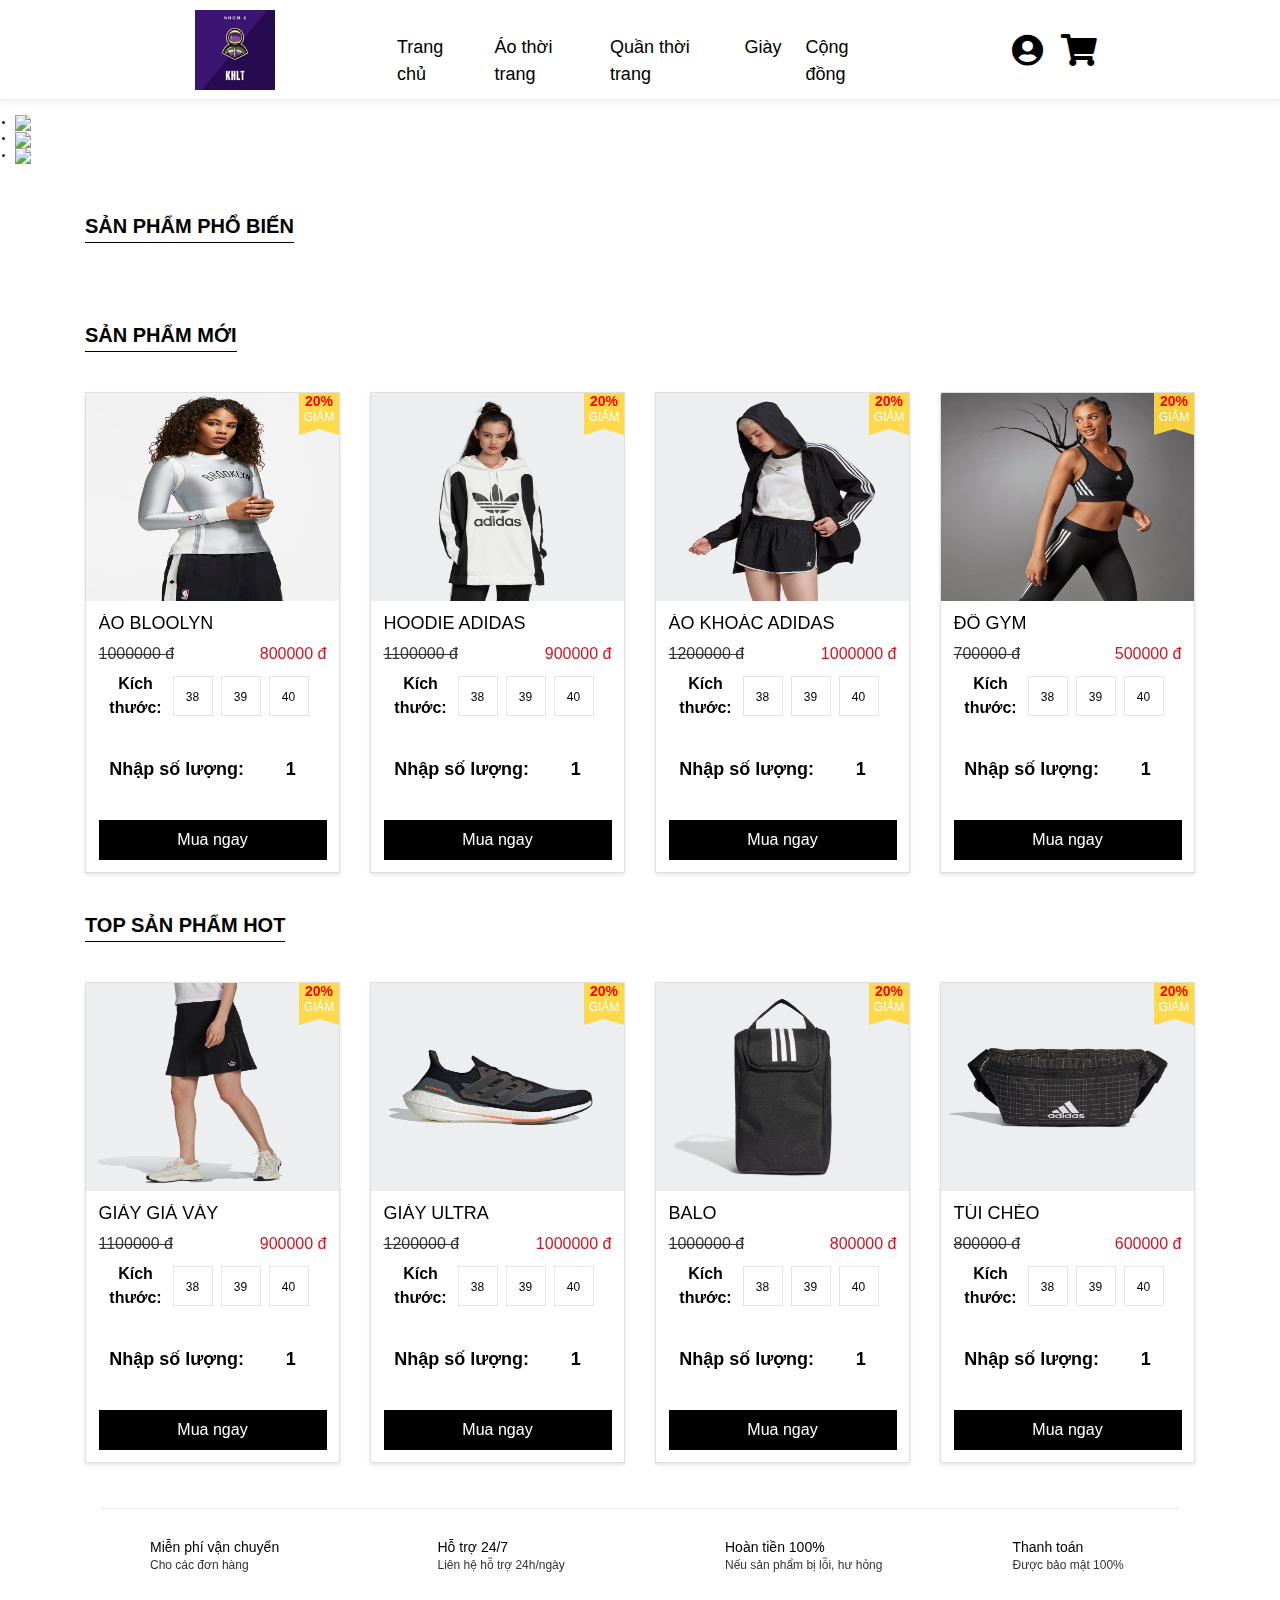
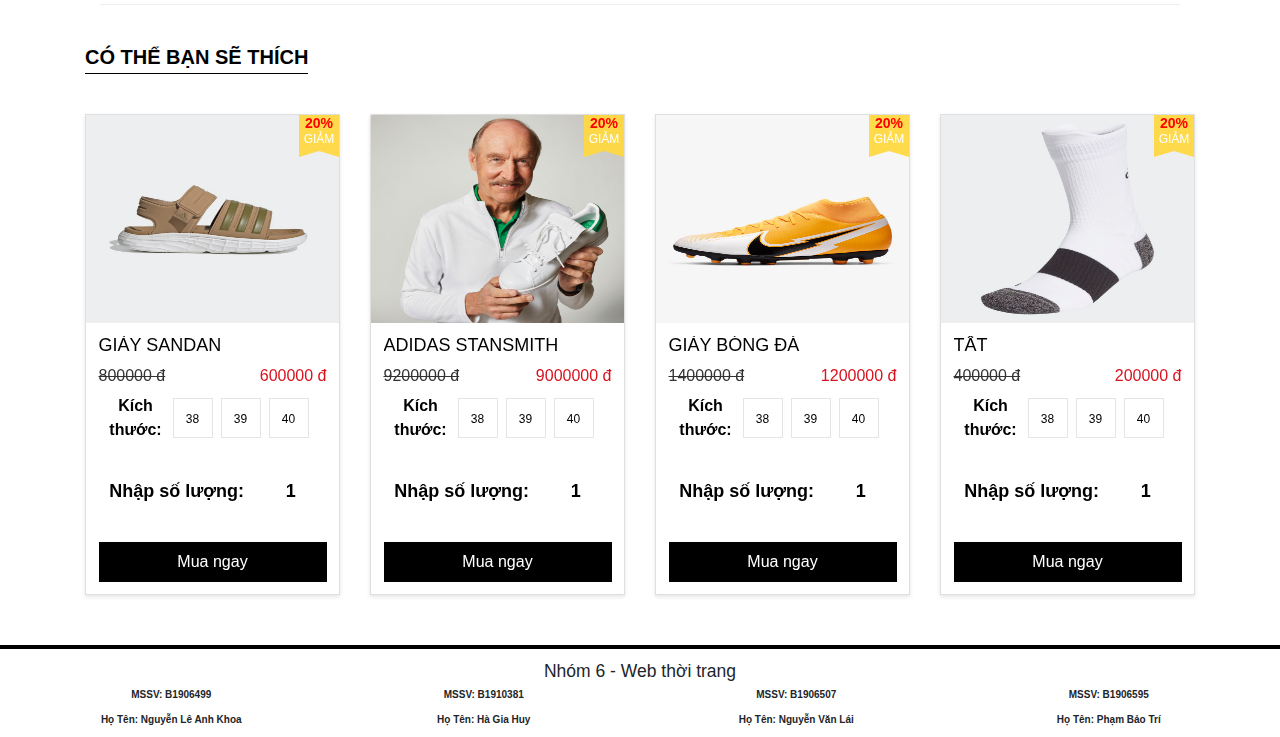
==== commit 7a7637d5: "fix" ====
--- a/index.html
+++ b/index.html
@@ -4,7 +4,8 @@
 <head>
     <meta charset="UTF-8">
     <meta http-equiv="X-UA-Compatible" content="IE=edge">
-    <meta name="viewport" content="width=device-width, initial-scale=1.0">
+        <meta name="viewport" content="width=device-width, initial-scale=1.0">
+    <link rel="icon" href="./img/logo/NHOM 6.png">
     <title>Trang chủ</title>
     <!-- Latest compiled and minified CSS -->
     <link rel="stylesheet" href="https://maxcdn.bootstrapcdn.com/bootstrap/4.5.2/css/bootstrap.min.css">
@@ -92,48 +93,9 @@
         <div class="container">
             <div class="product_popular">
                 <h3 class="product__popular title-product">Sản phẩm phổ biến</h3>
-                <div class="row" >
-                    <div class="col-lg-6 col-sm-12 mb-20">
-                        <div class="card" style="width: 100%;">
-                            <img class="card-img-top" src="./img/product/addidas1.jpg" alt="Card image"
-                                style="width:100%">
-                            <div class="card-body">
-                                <h4 class="card-title">Joma Super Regate</h4>
-                                <p class="card-text custom__name-product" style="font-weight: 400;">Phần trên được sản
-                                    xuất bằng cách sử
-                                    dụng sợi nhỏ, nylon và TPU chèn trên nylon để bảo vệ chống nứt nẻ
-                                    . Joma Super Regate bao gồm công nghệ BẢO VỆ ở cổ chân để tăng cường sức đề kháng
-                                    và sự ổn định cho đòn đánh. Joma Super Regate có hệ thống thông gió VTS cho phép thở
-                                    và
-                                    luồng không khí lớn hơn bên trong giày.
-                                    Đế lót EVA định hình sẵn có thể điều chỉnh theo hình dạng của bàn chân.
-                                    Đế được sản xuất bằng EVA tự nhiên góp phần tạo đệm cho giày bằng cách
-                                    hấp thụ tác động từ bàn chân.</p>
-                                <a href="./ProductDetail.html" title="GIÀY ADIDAS 4D FUTURECRAFT"
-                                    class="btn btn-buynow">Xem ngay <i class="fas fa-arrow-right"
-                                        style="font-size: 16px;margin-left: 5px;"></i></a>
-                            </div>
-                        </div>
-                    </div>
-                    <div class="col-lg-6 col-sm-12">
-                        <div class="card" style="width: 100%;">
-                            <img class="card-img-top" src="https://assets.adidas.com/images/h_840,f_auto,q_auto:sensitive,fl_lossy,c_fill,g_auto/346234afc6624c3cab59ab7300cc9c57_9366/Giay_Stan_Smith_trang_FU9609_01_standard.jpg" alt="Card image"
-                                style="width:100%">
-                            <div class="card-body">
-                                <h4 class="card-title">adidas stan smith</h4>
-                                <p class="card-text custom__name-product" style="font-weight: 400;">Đúng chất kinh điển.
-                                    Trước đây, Stan Smith từng là ngôi sao lớn của làng quần vợt.
-                                    Mang đôi giày adidas xứng tầm tên tuổi của ông, bạn sẽ là ngôi sao đường phố.
-                                    Từ trên xuống dưới, đôi giày kinh điển này bắt trọn tinh hoa phong cách của kiểu
-                                    dáng nguyên bản năm
-                                    1971,
-                                    với thiết kế bằng da tối giản và đường nét gọn gàng.</p>
-                                <a href="./ProductDetail.html" class="btn btn-buynow">Xem ngay <i
-                                        class="fas fa-arrow-right " style="font-size: 16px;margin-left: 5px;"></i></a>
-                            </div>
-                        </div>
-                    </div>
+                <div class="row" id = "spphobien">
                     
+                   
                 </div>
             </div>
             <div class="product__new">
